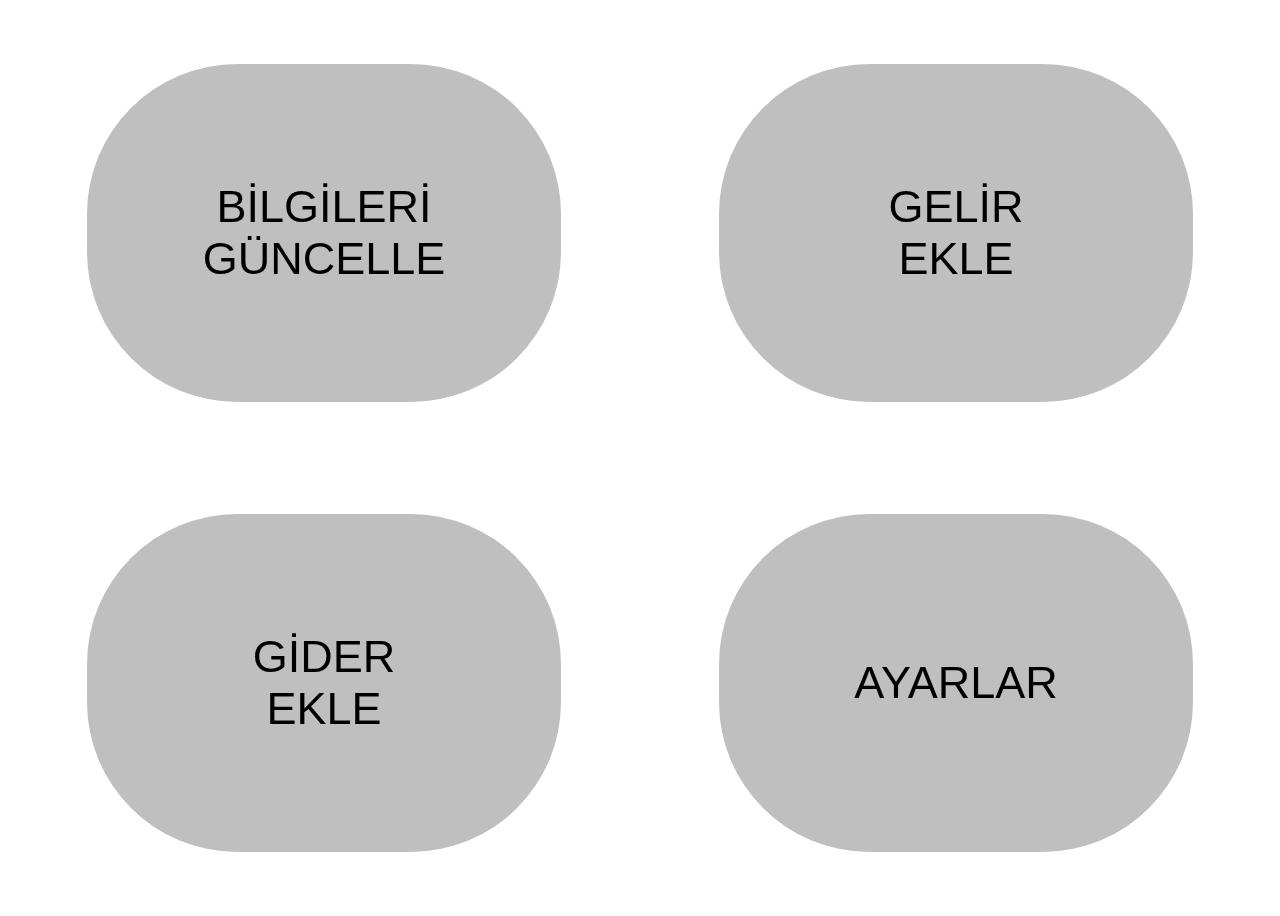
==== index.html @ bce3ec59 "first commit" ====
<!DOCTYPE html>
<html lang="en">
<head>
    <meta charset="UTF-8">
    <meta name="viewport" content="width=device-width, initial-scale=1.0">
    <title>Document</title>
    <link rel="stylesheet" href="stil.css">
    <!-- <script src="main.js" defer></script> -->
</head>
<body class="container">
    <div class="kutu">
        <div class="butonBox" id="infoUpButon">
            <button type="button" onclick="updateInfo('infoPage.html')">
                BİLGİLERİ <br>GÜNCELLE
            </button>
        </div>
        <div class="butonBox" id="incomeButon">
            <button type="button" onclick="updateInfo('incomePage.html')">
                GELİR <br>EKLE
            </button>
        </div>
        <div class="butonBox" id="expenseButon">
            <button type="button" onclick="updateInfo('expensePage.html')">
                GİDER <br>EKLE
            </button>
        </div>
        <div class="butonBox" id="settingButon">
            <button type="button" onclick="updateInfo('setting.html')">
                AYARLAR
            </button>
        </div>
    </div>
    <script src="main.js"></script>
    
</body>
</html>
---- stil.css ----
.kutu{
    display: grid;
    grid-template-columns: repeat(2,1fr);
    /* gap: 25px; */
    /* justify-content: center; */
    height: 100vh;
}

.butonBox{
    display: flex;
    justify-content: center;
    align-items: center;
    /* font-size: 500px; */
}

.butonBox button{
    transition: ease-in 0.6s;
    /* size: 500px; */
    height: 75%;
    width: 75%;
    font-size: 45px;
    border: 20px solid transparent;
    /* border-color: transparent; */
    border-radius: 150px;
    filter: brightness(0.8);
}

.butonBox button:hover{
    border: 20px solid red;
    background-color: aqua;
    filter: blur(1px);
    filter: brightness(1.2);

}
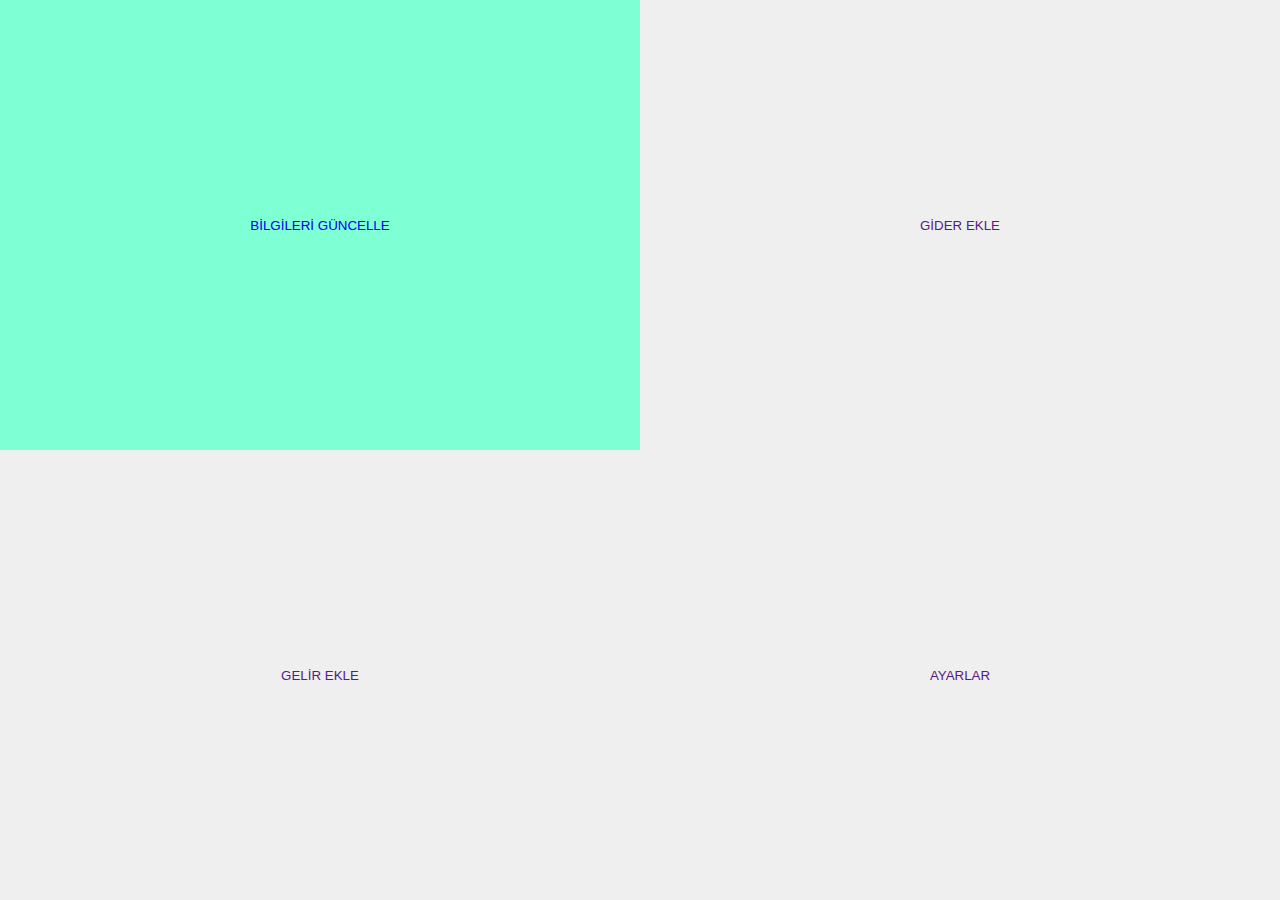
==== commit 01dfb8ed: "güncel" ====
--- a/index.html
+++ b/index.html
@@ -8,29 +8,25 @@
     <!-- <script src="main.js" defer></script> -->
 </head>
 <body class="container">
-    <div class="kutu">
         <div class="butonBox" id="infoUpButon">
-            <button type="button" onclick="updateInfo('infoPage.html')">
-                BİLGİLERİ <br>GÜNCELLE
+            <button type="button" class="butonlar">
+                <a href="updateInfo.html">BİLGİLERİ GÜNCELLE</a>
             </button>
         </div>
         <div class="butonBox" id="incomeButon">
-            <button type="button" onclick="updateInfo('incomePage.html')">
-                GELİR <br>EKLE
+            <button type="button" class="butonlar">
+                <a href="">GELİR EKLE</a>
             </button>
         </div>
         <div class="butonBox" id="expenseButon">
-            <button type="button" onclick="updateInfo('expensePage.html')">
-                GİDER <br>EKLE
+            <button type="button" class="butonlar">
+                <a href="">GİDER EKLE</a>
             </button>
         </div>
         <div class="butonBox" id="settingButon">
-            <button type="button" onclick="updateInfo('setting.html')">
-                AYARLAR
+            <button type="button" class="butonlar">
+                <a href="">AYARLAR</a>
             </button>
         </div>
-    </div>
-    <script src="main.js"></script>
-    
 </body>
 </html>--- a/stil.css
+++ b/stil.css
@@ -1,37 +1,166 @@
+.container{
+    display: flex;
+    flex-direction: column;
+    flex-wrap: wrap;
+    width: 100vw;
+    height: 100vh;
+    margin: 0;
+    padding: 0;
+    justify-content: space-between;
+    position: absolute;
+    overflow: hidden;
+    box-sizing: border-box;
+}
 
 
-.kutu{
-    display: grid;
-    grid-template-columns: repeat(2,1fr);
-    /* gap: 25px; */
-    /* justify-content: center; */
-    height: 100vh;
-}
 
 .butonBox{
     display: flex;
+    width: 50%;
+    height: 50%;
+    margin: 0;
+    padding: 0;
+    align-self: center;
     justify-content: center;
-    align-items: center;
-    /* font-size: 500px; */
 }
 
-.butonBox button{
-    transition: ease-in 0.6s;
-    /* size: 500px; */
-    height: 75%;
-    width: 75%;
-    font-size: 45px;
-    border: 20px solid transparent;
-    /* border-color: transparent; */
-    border-radius: 150px;
-    filter: brightness(0.8);
-}
-
-.butonBox button:hover{
-    border: 20px solid red;
-    background-color: aqua;
-    filter: blur(1px);
-    filter: brightness(1.2);
+.butonlar{
+    width: 100%;
+    height: 100%;
+    border: 25px solid transparent;
 
 }
 
+.butonlar a{
+    text-decoration: none;
+    display: flex;
+    height: 100%;
+    justify-content: center;
+    text-align: center;
+    align-items: center;
+}
+
+.butonlar:hover{
+    background-color: aquamarine;
+}
+
+/* ------------KİŞİSEL BİLGİLER SAYFASI------------ */
+
+.infoContainer{
+    display: flex;
+    flex-direction: row;
+    flex-wrap: wrap;
+    width: 100vw;
+    height: 100vh;
+    margin: 0;
+    padding: 0;
+    justify-content: space-between;
+    align-items: center;
+    position: absolute;
+    overflow: hidden;
+    box-sizing: border-box;
+}
+
+.perInfoHead1{
+    width: 25%;
+    text-align: center;
+}
+
+.perInfoHead2{
+    width: 75%;
+    text-align: center;
+}
+
+.personalIndex{
+    width: 100%;
+    height: 100%;
+    display: flex;
+    flex-direction: row;
+    flex-wrap: wrap;
+    /* box-sizing: border-box; */
+}
+
+.kisiselForm{
+    display: flex;
+    flex-direction: column;
+    width: 100%;
+    height: 50%;
+    justify-content: center;
+    align-items: center;
+    box-sizing: border-box;
+    gap: 10px;
+    position: relative;
+}
+
+.butonicin{
+    display: flex;
+    flex-direction: column;
+    width: 25%;
+    height: 50%;
+    justify-content: center;
+    align-items: center;
+    border-bottom: 5px solid black;
+    border-right: 5px solid black;
+    box-sizing: border-box;
+    gap: 10px;
+}
+
+.sagAltButon{
+    display: flex;
+    justify-content:end; 
+    width: 80%;
+}
+
+.butonicin button{
+    display: flex;
+    justify-content: end;
+    align-items: center;
+    /* position: absolute; */
+}
+
+.kisFormElements{
+    display: flex;
+    flex-direction: row;
+    width: 90%;
+    /* height: 50%; */
+    justify-content: space-between;
+    align-items: center;
+}
+
+.kasaForm{
+    display: flex;
+    flex-direction: column;
+    width: 75%;
+    align-items: center;
+    border-bottom: 5px solid black;
+    box-sizing: border-box;
+}
+
+.yatirimEkle{
+    display: flex;
+    flex-direction: row;
+    justify-content: space-between;
+}
+
+.kasaFormElements{
+    display: flex;
+    flex-direction: column;
+    width: 50%;
+    height: 50%;
+}
+
+.yatirimElements{
+    display: flex;
+    flex-direction: column;
+    box-sizing: border-box;
+    height: 100%;
+    width: 100%;
+}
+
+.yatirimItems{
+    display: flex;
+    flex-direction: row;
+    width: 100%;
+    height: 100%;
+}
+
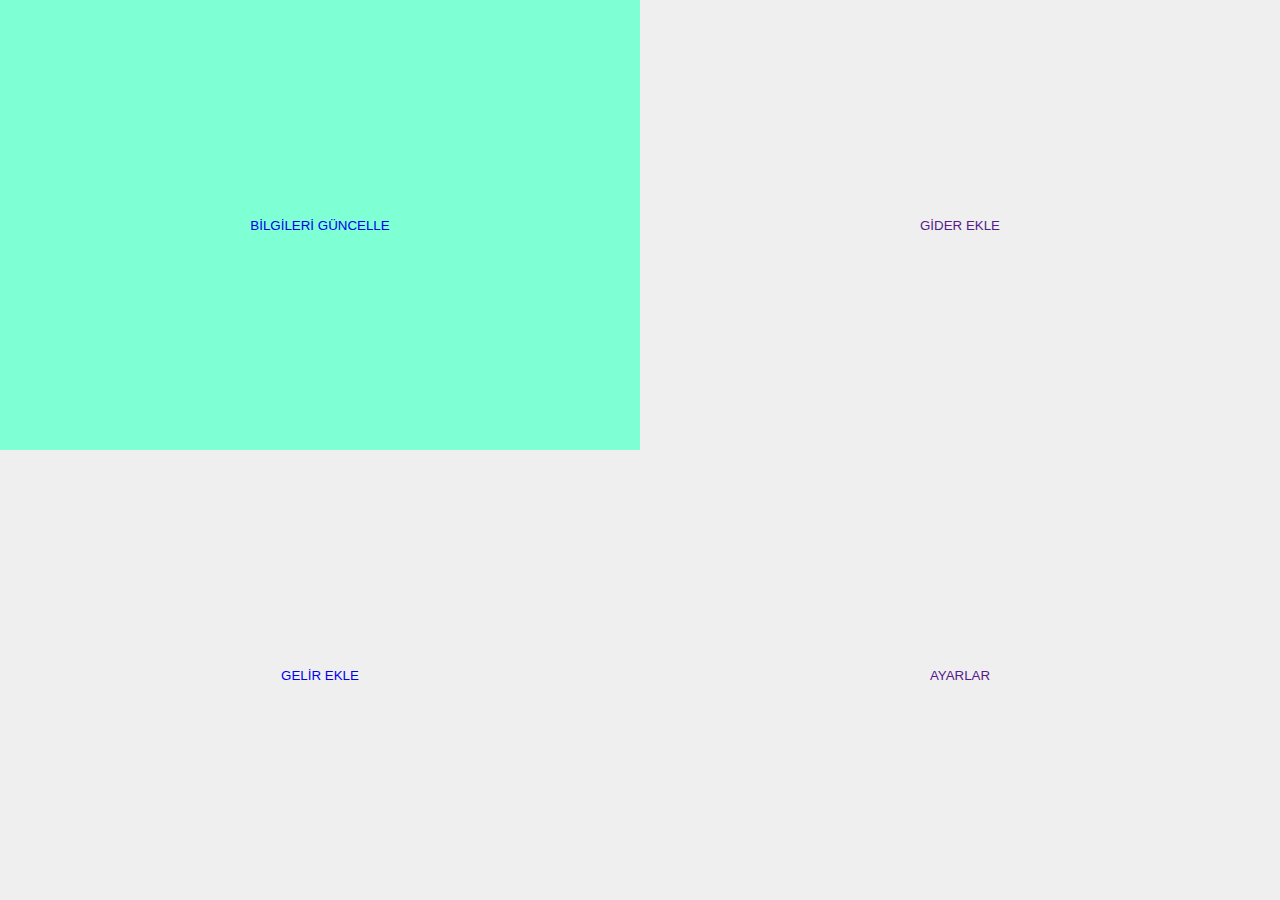
==== commit 9476409f: "fixed" ====
--- a/index.html
+++ b/index.html
@@ -15,7 +15,7 @@
         </div>
         <div class="butonBox" id="incomeButon">
             <button type="button" class="butonlar">
-                <a href="">GELİR EKLE</a>
+                <a href="addIncome.html">GELİR EKLE</a>
             </button>
         </div>
         <div class="butonBox" id="expenseButon">
--- a/stil.css
+++ b/stil.css
@@ -80,11 +80,24 @@
     /* box-sizing: border-box; */
 }
 
+.butonicin{
+    display: flex;
+    flex-direction: column;
+    width: 25%;
+    height: 50%;
+    justify-content: center;
+    align-items: center;
+    border-bottom: 5px solid black;
+    border-right: 5px solid black;
+    box-sizing: border-box;
+    gap: 10px;
+}
+
 .kisiselForm{
     display: flex;
     flex-direction: column;
     width: 100%;
-    height: 50%;
+    height: auto;
     justify-content: center;
     align-items: center;
     box-sizing: border-box;
@@ -92,30 +105,21 @@
     position: relative;
 }
 
-.butonicin{
-    display: flex;
-    flex-direction: column;
-    width: 25%;
-    height: 50%;
-    justify-content: center;
-    align-items: center;
-    border-bottom: 5px solid black;
-    border-right: 5px solid black;
-    box-sizing: border-box;
-    gap: 10px;
-}
-
 .sagAltButon{
     display: flex;
     justify-content:end; 
-    width: 80%;
+    width: 90%;
+    height: 10%;
 }
 
 .butonicin button{
     display: flex;
-    justify-content: end;
+    justify-content: center;
     align-items: center;
     /* position: absolute; */
+    /* background-image: url("images/editIcon.png"); */
+    /* background-size: cover; */
+    border: none;
 }
 
 .kisFormElements{
@@ -127,40 +131,73 @@
     align-items: center;
 }
 
-.kasaForm{
-    display: flex;
-    flex-direction: column;
+.kisFormElements input{
+    width: 60%;
+}
+
+/* ------------GELİR SAYFASI------------ */
+
+.gelirContainer{
+    display: flex;
+    flex-direction: row;
+    flex-wrap: nowrap;
+    width: 100vw;
+    height: 100vh;
+    margin: 0;
+    padding: 0;
+    box-sizing: border-box;
+}
+
+.butunGelirler{
+    width: 33%;
+    display: flex;
+    justify-content: center;
+}
+
+.duzenliGelirler{
+    width: 33%;
+    display: flex;
+    justify-content: center;
+}
+
+.gelirEkle{
+    width: 33%;
+    display: flex;
+    flex-direction: column;
+    justify-content: baseline;
+}
+
+.baslik{
+    width: 100%;
+    text-align: center;
+}
+
+.gelirEkleForm{
+    width: 100%;
+    height: 40%;
+    display: flex;
+    flex-direction: column;
+    /* justify-content: center; */
+    padding-top: 5%;
+    gap: 15px;
+}
+
+.ustLabel{
+    display: flex;
+    width: 100%;
+    justify-content: space-between;
+}
+
+.altLabel1{
     width: 75%;
-    align-items: center;
-    border-bottom: 5px solid black;
-    box-sizing: border-box;
-}
-
-.yatirimEkle{
-    display: flex;
-    flex-direction: row;
-    justify-content: space-between;
-}
-
-.kasaFormElements{
-    display: flex;
-    flex-direction: column;
-    width: 50%;
-    height: 50%;
-}
-
-.yatirimElements{
-    display: flex;
-    flex-direction: column;
-    box-sizing: border-box;
-    height: 100%;
-    width: 100%;
-}
-
-.yatirimItems{
-    display: flex;
-    flex-direction: row;
-    width: 100%;
-    height: 100%;
-}
-
+    display: flex;
+    justify-content: space-around;
+}
+
+.textInput{
+    width: 60%;
+}
+
+.gelirEkleButon{
+    width: 25%;
+}